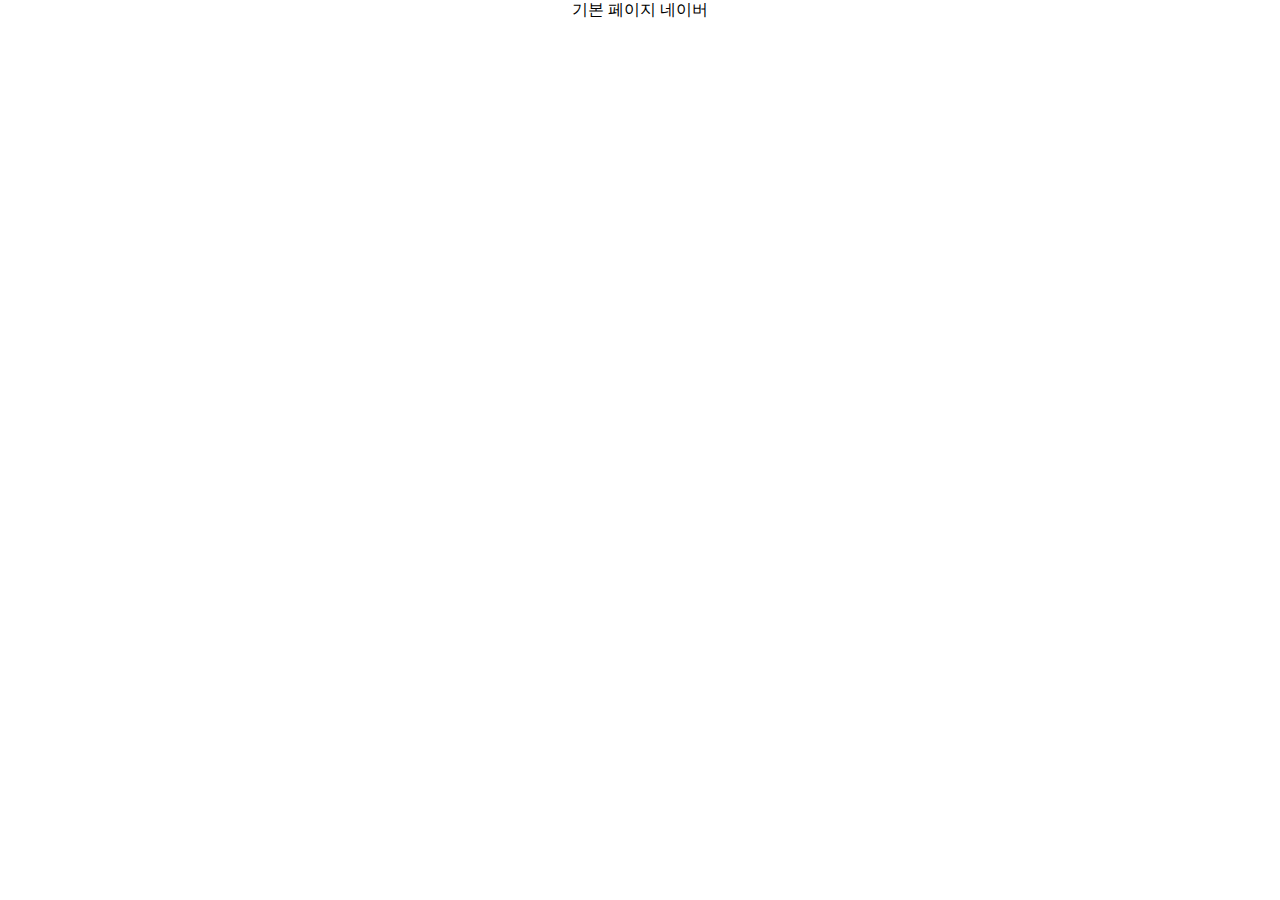
==== index.html @ 732659ac "직업완료" ====
<!DOCTYPE html>
<html lang="ko">
<head>
    <meta charset="UTF-8">
    <meta http-equiv="X-UA-Compatible" content="IE=edge">
    <meta name="viewport" content="width=device-width, initial-scale=1.0">
    <title>about me</title>
    <!-- 스타일 연결 위치 : 설명 부분(=주석) -->
    <link rel = "stylesheet" href="style.css">

</head>
<body>
    기본 페이지 네이버 
</body>
</html>
---- style.css ----
/*
h1{
    color:red


}

p{
    color: aqua /*글자 색상*/


/*선택자
1)태그 선택자 h1,p, body...
2)클래스 선택자 class. 이름
3)아이디 선택자 #이름
*/

/*body{
    background-color: beige; /* 배경 색상*/
*/

/*#top-icon{/*아이디 선택지*(전체적으로 바꾸겟다)/}

.top-icon{/*클래스 선택자 *(전체적으로 바꾸겟다)/}

h1{/*태그 선택자*(이름못바꾸고 내부만 바꾸겟다)/}

html {
    scroll-behavior: smooth;
}
/* 여백: 마진  

body{
    margin: 0;
    text-align: center; /*텍스트 정렬 (가로) 가운데
}
/* h1{ */
    /*font-size: 0;   폰트 0으로*/
    /* display: none; 표시 : 안함 */
/* } */
/*p{
    color:gray; /*글자(색상): 회색
    h2,h3,h4,h5,h6,p {/*h1부터 p까지 스타일을 적용하겠다.
    margin:  2rem 0;   /* 1rem 16픽셀 5는 80px

    }
  /*  
#moto{
    color:gray;
    font-size: 20px;
    background-color: aqua;
    padding: 2rem 0; /*(안)여백 : 기본값의 2배 (상하), 좌우 0

}
#moto:first-letter{
    background-color: rgb(39, 55, 70);
    font-size: 2.50rem;
    padding: .25rem;
    margin: .25rem;
}

/* {<p id = "moto">...</p> 적용할 스타일} 
.top-icon{
    width: 70px; /* web :px  세로는 자동 조정 vs 실행상활  mm 등 
}
.cover{ background-image: url("https://picsum.photos/seed/picsum/200/300");
   /* 사진의 위치를 cover의 중앙에 배치  
    background-position: center;
    /* 사진이 너무크거나 작아도 공간에 맞춤 *
    background-size: cover;
    height: 300px;
    line-height: 200px;
    color:white;
}

#moto{
    width: 520px;
    height: 100px;
    line-height: 100px;
    background-image: :url(ribone.png);
}
.dnone{
    display: none;

}
/* 표시안함  */

/*image :url ("이미지 출처");
-postion (enter); /*left.right .center */
/*-size: cover; /*알아사ㅓ 맞춤(늘리거나 줄임)*/
/*contain; /*이미자가 보여지게*/



* {
    margin: 0; /* 여백 : 없음 */
}
/* 선택자(=Selector) 
    0) 전체 선택자(=공용 선택자) : * 
    1) 태그 선택자 : h1, p, body,...
    2) 클래스 선택자 : .이름
    3) 아이디 선택자 : #이름
    4) 그룹 선택자 : 선택자1, 선택자2, ...(comma)
*/
html {
    scroll-behavior: smooth; /* 스크롤 : 부드럽게 이동 */
}
body {
    margin: 0; /* (바깥)여백 : 0 (=없음) */
    text-align: center; /* 텍스트-정렬: (가로) 가운데 */
}
h2,h3,h4,h5,h6,p { /* h1부터 p까지를 스타일 적용하겠다 */
    margin: 5rem 0;
}
#moto {
    width: 1000px;
    height: 173px;
    line-height: 150px;
    font-size:x-large;
    background-image: url("Greenribbon.png");
    margin: 0 auto; /* (바깥)여백 : 상하0, 좌우 알아서(계산) */
}
/*
#moto {    
    color:white; 
    font-size: 20px;
    background-color:rgb(95, 160, 125);
    padding: 2rem 0; 
}
#moto:first-letter {
    background-color:rgb(54, 92, 75);
    font-size: 2.50rem;
    padding: .25rem;
    margin: .25rem;
}
*/
.top-icon { /* 클래스 선택자 */
    width: 50px; /* 가로넓이 : 50픽셀로, 세로높이는 이미지 비율대로 알아서 조절 */
}
.cover {
    background-image: url("https://picsum.photos/id/17/1920/200");
    background-position: center; /* 사진의 위치를 cover의 중앙에 배치*/
    background-size: cover; /* 사진이 너무 크거나 작아도 공간에 맞춤 */
    height: 200px;
    line-height: 200px;
    color: white;
}
.d-none {
    display: none;
}
.profile{
    width: 300px;
    margin: 2rem 0; /*(바깥)여백:" 상하 기본값 2배수 ,좌우 0*/
}
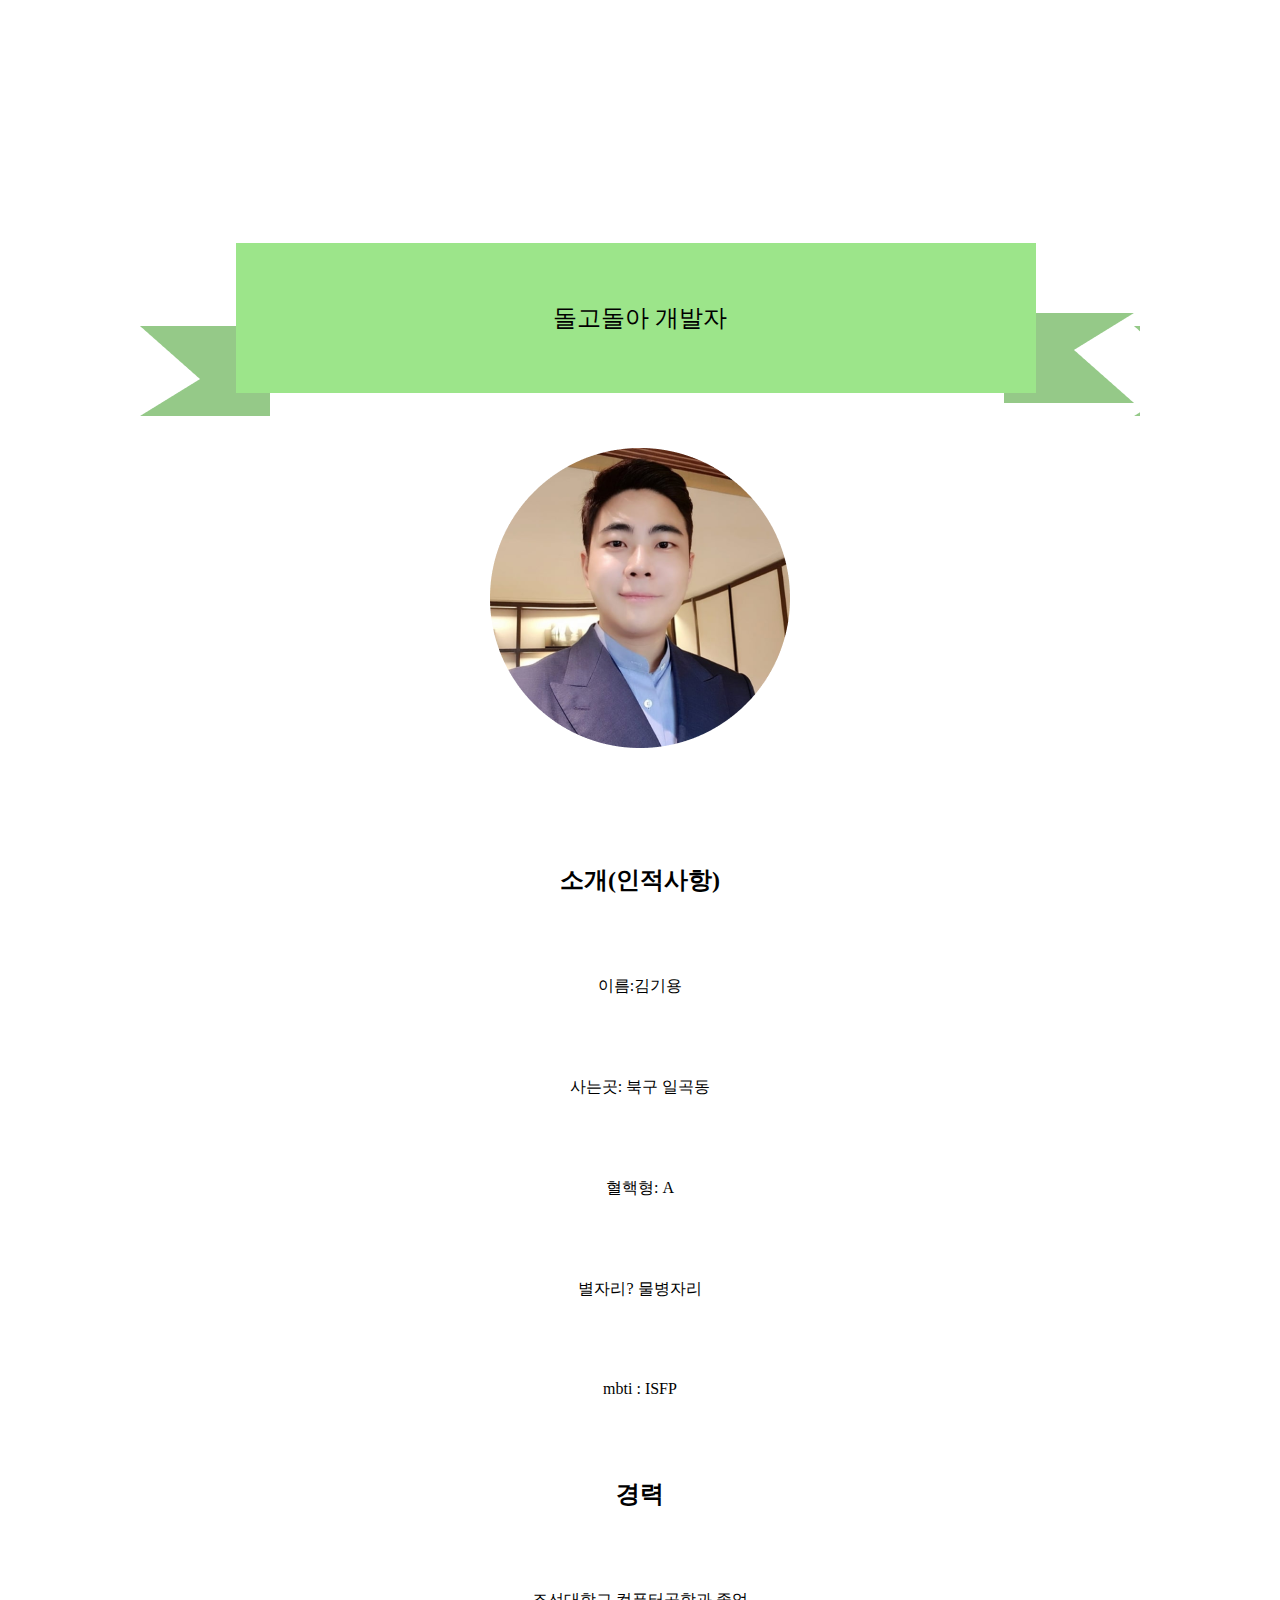
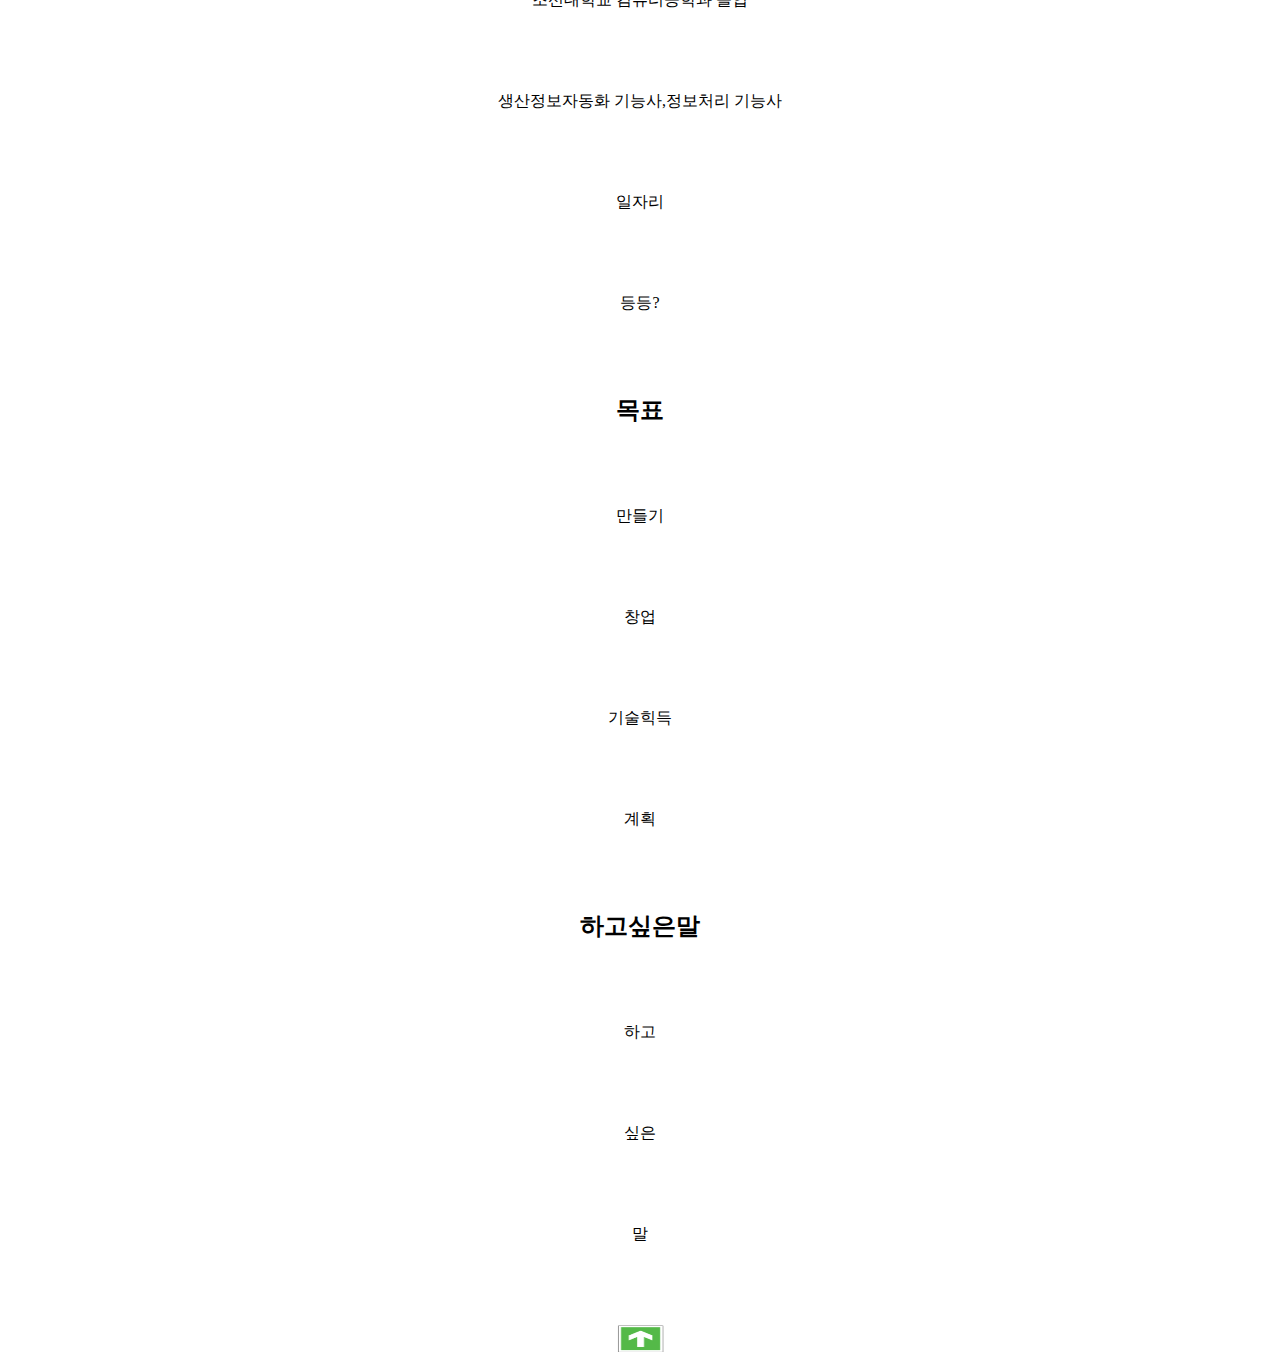
==== commit e9359b49: "exchange" ====
--- a/index.html
+++ b/index.html
@@ -1,15 +1,64 @@
 <!DOCTYPE html>
 <html lang="ko">
+
 <head>
+    <!-- 검색에 용의한 메타태그 정보 추가 -->
     <meta charset="UTF-8">
-    <meta http-equiv="X-UA-Compatible" content="IE=edge">
-    <meta name="viewport" content="width=device-width, initial-scale=1.0">
+    <meta http-equiv="X-UA-Compatible" 
+    content="IE=edage">
+    <meta name = "viewport"  content ="width=device-width, inital-scale =1.0"/>
+
+    
+    <!-- 검색에 용이한 메타태그 정보 추가 OG(오픈 그래픽) -->
+    <meta
+    property ="og:image"
+    content="cover.jpg"/>
+
+    <meta
+    property ="og:image" content="자바 웹엡 복귀 개발자 소개서"
+    />
     <title>about me</title>
-    <!-- 스타일 연결 위치 : 설명 부분(=주석) -->
-    <link rel = "stylesheet" href="style.css">
+    <link rel="stylesheet" href="style.css">
+</head>
 
-</head>
+
 <body>
-    기본 페이지 네이버 
+    <h1 class="cover"> 나는야 개발자 </h1>
+    <p id="moto">돌고돌아 개발자</p>
+    <h2 class="d-none">자기소개서</h2>
+    <!-- 어제 v2로 수정 -->
+    <!-- 사진을 넣는 명령어 img 태그 img는 끝나는 태그가없음 </img> 이거 없음"*.svg,*jpg,*png (프로필사진.jpg)"--<img src=https://picsum.photos/200/300  alt="프로필사진"> -->
+    <img src=pro.png class="profile" alt="프로필사진">
+    <!--문장을 표현한느 명령어 paragraph   <p>하고싶은 말이나 ,좌우명 도는 인생관 등</p> -->
+    <!-- h1 큰제목은 h6까지만있음-->
+    <h2>소개(인적사항)</h2>
+    <p>이름:김기용</p>
+    <p>사는곳: 북구 일곡동</p>
+    <p>혈핵형: A</p>
+    <p>별자리? 물병자리</p>
+    <p>mbti : ISFP</p>
+
+    <h2>경력</h2>
+    <p>조선대학교 컴퓨터공학과 졸업</p>
+    <p>생산정보자동화 기능사,정보처리 기능사</p>
+    <p>일자리</p>
+    <p>등등?</p>
+
+    <h2>목표</h2>
+    <p>만들기</p>
+    <p>창업</p>
+    <p>기술힉득</p>
+    <p>계획</p>
+
+    <h2>하고싶은말</h2>
+    <p>하고</p>
+    <p>싶은</p>
+    <p>말</p>
+
+    <!-- <img src="" alt="">  앞에는 파일 alt는 부가 설명 img같은건  명령 빨간 속성 파랑 값 나중에 class 명령어로 가능-->
+    <a href="#"><img src="top.png" width="50" height="30" alt="위로"> </a>
+
+    <!-- 클릭하면 가장 위로 올라갈 무엇인가를 추가 a태그 -->
 </body>
-</html>+
+</html>
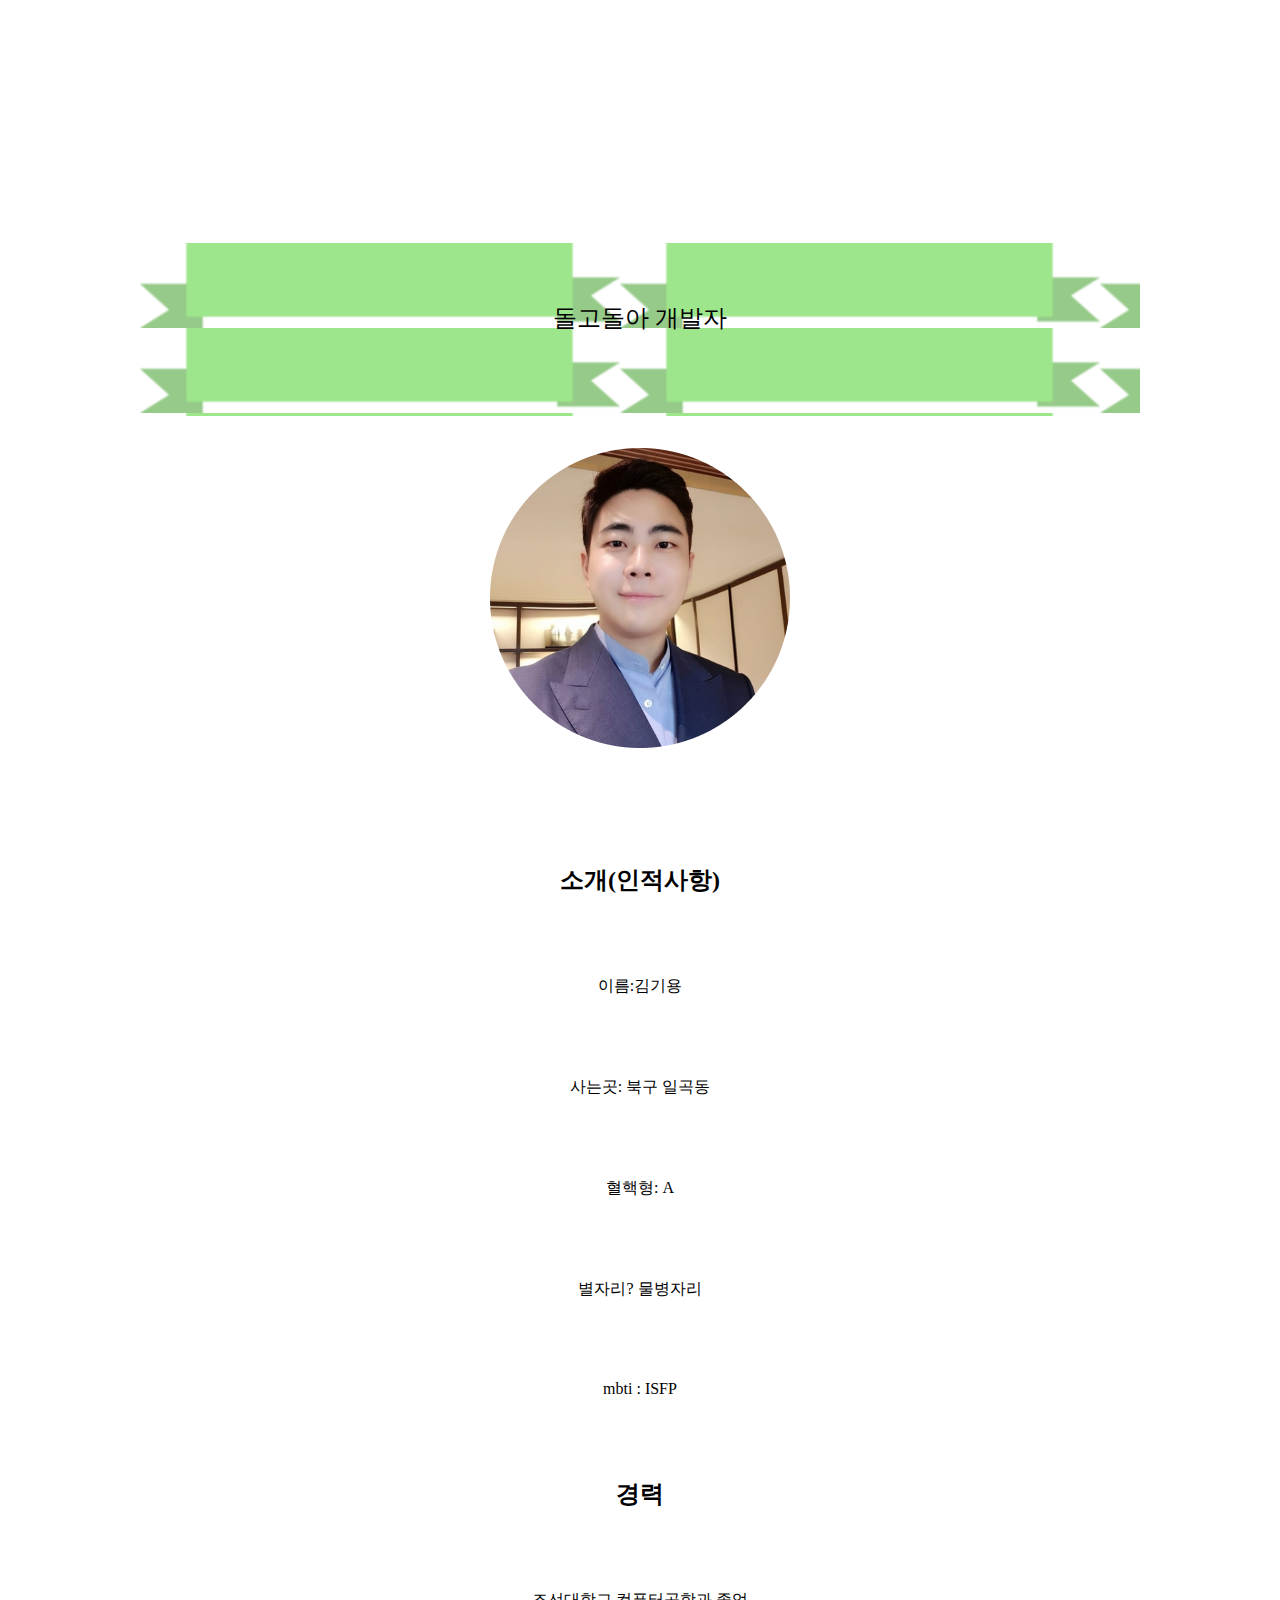
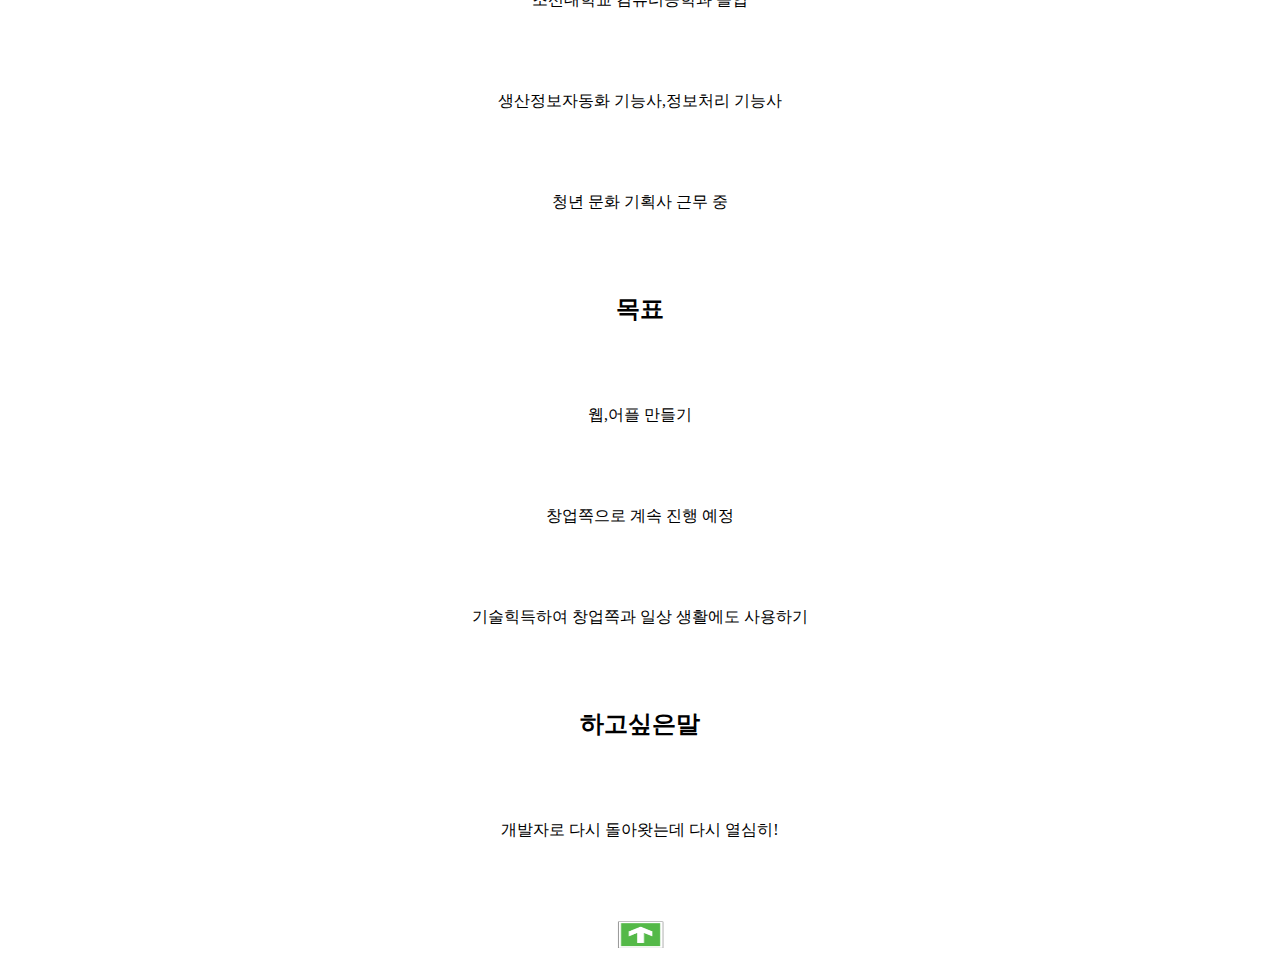
==== commit 164d4810: "인덱스 내용 변경" ====
--- a/index.html
+++ b/index.html
@@ -17,7 +17,12 @@
     <meta
     property ="og:image" content="자바 웹엡 복귀 개발자 소개서"
     />
+<!--  favicon 즐겨 찾기에 이미지 정보까지 넣어주는것 (사진 까지 들어감 즐겨찾기 아이콘 느낌) -->
+
+    <link rel="shortcut icon" href ="favicon.png">
+    
     <title>about me</title>
+
     <link rel="stylesheet" href="style.css">
 </head>
 
@@ -41,19 +46,17 @@
     <h2>경력</h2>
     <p>조선대학교 컴퓨터공학과 졸업</p>
     <p>생산정보자동화 기능사,정보처리 기능사</p>
-    <p>일자리</p>
-    <p>등등?</p>
+    <p>청년 문화 기획사 근무 중</p>
+
 
     <h2>목표</h2>
-    <p>만들기</p>
-    <p>창업</p>
-    <p>기술힉득</p>
-    <p>계획</p>
+    <p>웹,어플 만들기</p>
+    <p>창업쪽으로 계속 진행 예정</p>
+    <p>기술힉득하여 창업쪽과 일상 생활에도 사용하기</p>
+    
 
     <h2>하고싶은말</h2>
-    <p>하고</p>
-    <p>싶은</p>
-    <p>말</p>
+    <p>개발자로 다시 돌아왓는데 다시 열심히!</p>
 
     <!-- <img src="" alt="">  앞에는 파일 alt는 부가 설명 img같은건  명령 빨간 속성 파랑 값 나중에 class 명령어로 가능-->
     <a href="#"><img src="top.png" width="50" height="30" alt="위로"> </a>
--- a/style.css
+++ b/style.css
@@ -152,4 +152,16 @@
 .profile{
     width: 300px;
     margin: 2rem 0; /*(바깥)여백:" 상하 기본값 2배수 ,좌우 0*/
+}
+
+/* 미디어 쿼리 (반응형) */
+@media screen and (max-width: 480px)  /*미디어 가로 크기가 480일 때 */
+{
+
+    #moto {
+        width: 520px; /*#moto를 ()px만큼으로 스타일로 */
+        background-size: cover; /*배경이미지 크기 (모토사이즈에 맞게) 알맞게 조정*/
+        line-height:80px;
+        height: 90px;
+    }   
 }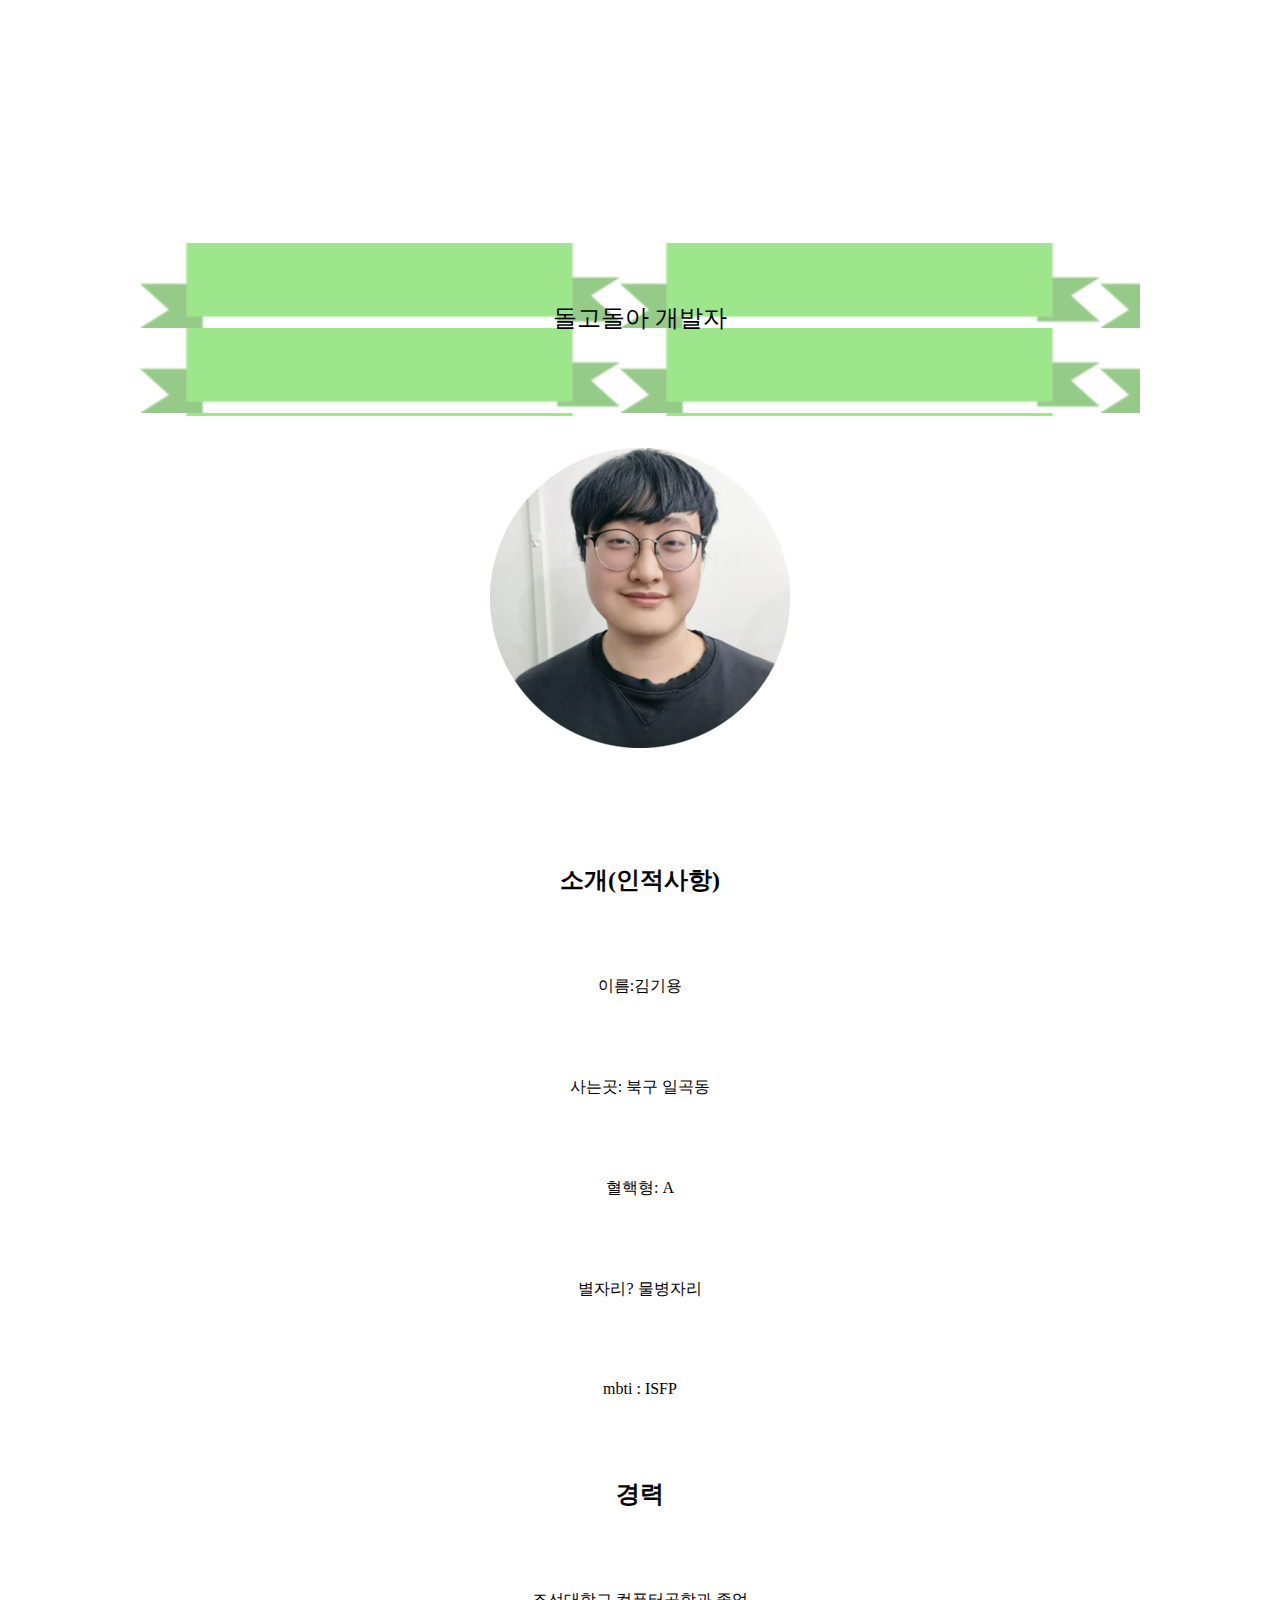
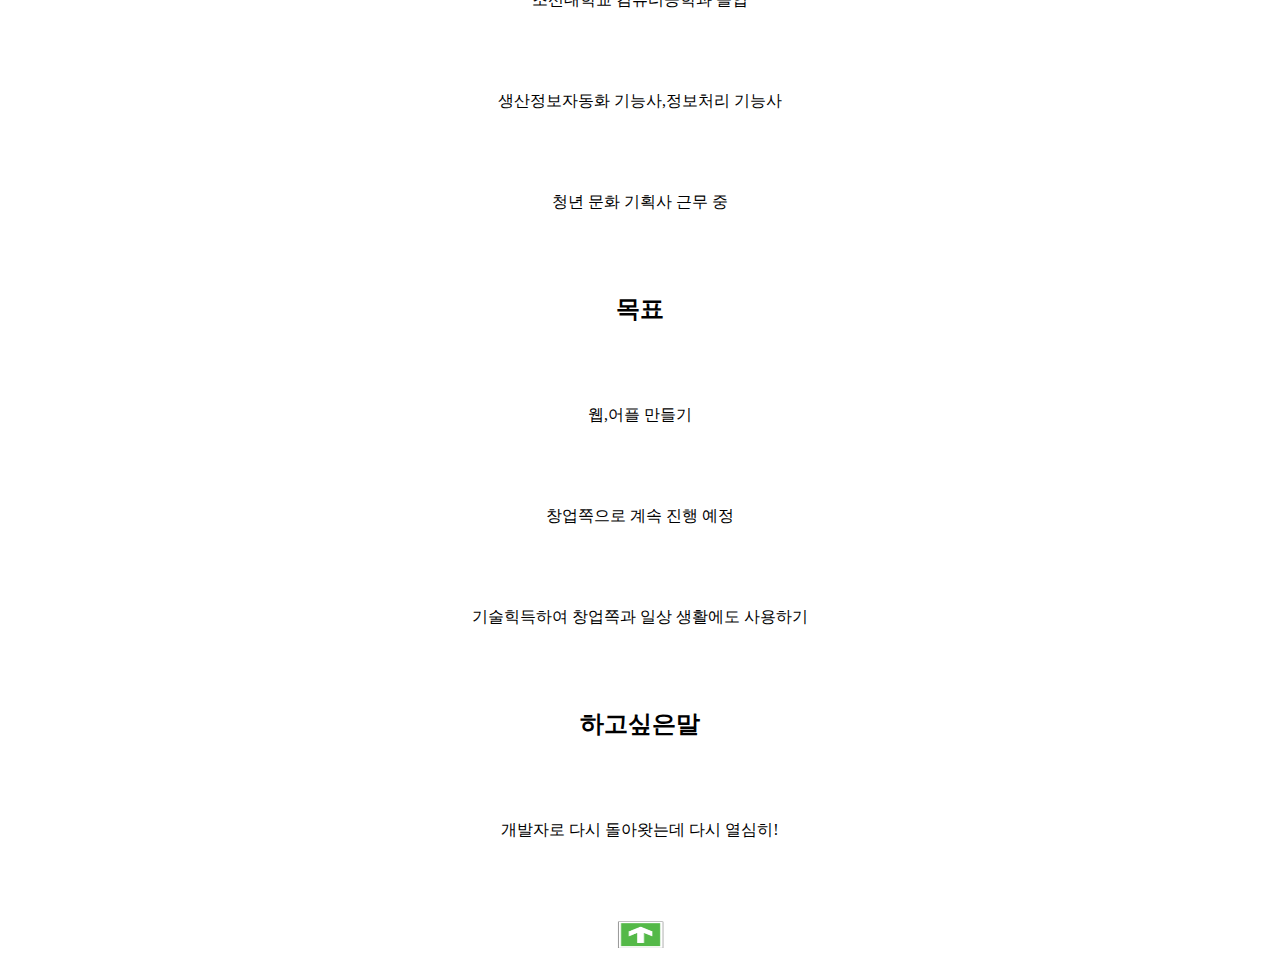
==== commit d798418e: "2일 최종 변경" ====
--- a/index.html
+++ b/index.html
@@ -12,18 +12,18 @@
     <!-- 검색에 용이한 메타태그 정보 추가 OG(오픈 그래픽) -->
     <meta
     property ="og:image"
-    content="cover.jpg"/>
+    content="image/cover.jpg"/>
 
     <meta
     property ="og:image" content="자바 웹엡 복귀 개발자 소개서"
     />
 <!--  favicon 즐겨 찾기에 이미지 정보까지 넣어주는것 (사진 까지 들어감 즐겨찾기 아이콘 느낌) -->
 
-    <link rel="shortcut icon" href ="favicon.png">
+    <link rel="shortcut icon" href ="image/favicon.png">
     
-    <title>about me</title>
+    <title>김기용</title>
 
-    <link rel="stylesheet" href="style.css">
+    <link rel="stylesheet" href="css/style.css">
 </head>
 
 
@@ -33,7 +33,7 @@
     <h2 class="d-none">자기소개서</h2>
     <!-- 어제 v2로 수정 -->
     <!-- 사진을 넣는 명령어 img 태그 img는 끝나는 태그가없음 </img> 이거 없음"*.svg,*jpg,*png (프로필사진.jpg)"--<img src=https://picsum.photos/200/300  alt="프로필사진"> -->
-    <img src=pro.png class="profile" alt="프로필사진">
+    <img src=image/pro.png class="profile" alt="프로필사진">
     <!--문장을 표현한느 명령어 paragraph   <p>하고싶은 말이나 ,좌우명 도는 인생관 등</p> -->
     <!-- h1 큰제목은 h6까지만있음-->
     <h2>소개(인적사항)</h2>
@@ -59,7 +59,8 @@
     <p>개발자로 다시 돌아왓는데 다시 열심히!</p>
 
     <!-- <img src="" alt="">  앞에는 파일 alt는 부가 설명 img같은건  명령 빨간 속성 파랑 값 나중에 class 명령어로 가능-->
-    <a href="#"><img src="top.png" width="50" height="30" alt="위로"> </a>
+    <a href="#"><img src="image/top.png" width="50" height="30" alt="위로"> </a>
+    <script src="js/main.js" ></script>
 
     <!-- 클릭하면 가장 위로 올라갈 무엇인가를 추가 a태그 -->
 </body>
--- a/css/style.css
+++ b/css/style.css
@@ -0,0 +1,169 @@
+
+/*
+h1{
+    color:red
+
+
+}
+
+p{
+    color: aqua /*글자 색상*/
+
+
+/*선택자
+1)태그 선택자 h1,p, body...
+2)클래스 선택자 class. 이름
+3)아이디 선택자 #이름
+*/
+
+/*body{
+    background-color: beige; /* 배경 색상*/
+*/
+
+/*#top-icon{/*아이디 선택지*(전체적으로 바꾸겟다)/}
+
+.top-icon{/*클래스 선택자 *(전체적으로 바꾸겟다)/}
+
+h1{/*태그 선택자*(이름못바꾸고 내부만 바꾸겟다)/}
+
+html {
+    scroll-behavior: smooth;
+}
+/* 여백: 마진  
+
+body{
+    margin: 0;
+    text-align: center; /*텍스트 정렬 (가로) 가운데
+}
+/* h1{ */
+    /*font-size: 0;   폰트 0으로*/
+    /* display: none; 표시 : 안함 */
+/* } */
+/*p{
+    color:gray; /*글자(색상): 회색
+    h2,h3,h4,h5,h6,p {/*h1부터 p까지 스타일을 적용하겠다.
+    margin:  2rem 0;   /* 1rem 16픽셀 5는 80px
+
+    }
+  /*  
+#moto{
+    color:gray;
+    font-size: 20px;
+    background-color: aqua;
+    padding: 2rem 0; /*(안)여백 : 기본값의 2배 (상하), 좌우 0
+
+}
+#moto:first-letter{
+    background-color: rgb(39, 55, 70);
+    font-size: 2.50rem;
+    padding: .25rem;
+    margin: .25rem;
+}
+
+/* {<p id = "moto">...</p> 적용할 스타일} 
+.top-icon{
+    width: 70px; /* web :px  세로는 자동 조정 vs 실행상활  mm 등 
+}
+.cover{ background-image: url("https://picsum.photos/seed/picsum/200/300");
+   /* 사진의 위치를 cover의 중앙에 배치  
+    background-position: center;
+    /* 사진이 너무크거나 작아도 공간에 맞춤 *
+    background-size: cover;
+    height: 300px;
+    line-height: 200px;
+    color:white;
+}
+
+#moto{
+    width: 520px;
+    height: 100px;
+    line-height: 100px;
+    background-image: :url(ribone.png);
+}
+.dnone{
+    display: none;
+
+}
+/* 표시안함  */
+
+/*image :url ("이미지 출처");
+-postion (enter); /*left.right .center */
+/*-size: cover; /*알아사ㅓ 맞춤(늘리거나 줄임)*/
+/*contain; /*이미자가 보여지게*/
+
+
+
+* {
+    margin: 0; /* 여백 : 없음 */
+}
+/* 선택자(=Selector) 
+    0) 전체 선택자(=공용 선택자) : * 
+    1) 태그 선택자 : h1, p, body,...
+    2) 클래스 선택자 : .이름
+    3) 아이디 선택자 : #이름
+    4) 그룹 선택자 : 선택자1, 선택자2, ...(comma)
+*/
+html {
+    scroll-behavior: smooth; /* 스크롤 : 부드럽게 이동 */
+}
+body {
+    margin: 0; /* (바깥)여백 : 0 (=없음) */
+    text-align: center; /* 텍스트-정렬: (가로) 가운데 */
+}
+h2,h3,h4,h5,h6,p { /* h1부터 p까지를 스타일 적용하겠다 */
+    margin: 5rem 0;
+}
+#moto {
+    width: 1000px;
+    height: 173px;
+    line-height: 150px;
+    font-size:x-large;
+    background-image: url("../image/Greenribbon.png");
+    margin: 0 auto; /* (바깥)여백 : 상하0, 좌우 알아서(계산) */
+}
+/*
+#moto {    
+    color:white; 
+    font-size: 20px;
+    background-color:rgb(95, 160, 125);
+    padding: 2rem 0; 
+}
+#moto:first-letter {
+    background-color:rgb(54, 92, 75);
+    font-size: 2.50rem;
+    padding: .25rem;
+    margin: .25rem;
+}
+*/
+.top-icon { /* 클래스 선택자 */
+    width: 50px; /* 가로넓이 : 50픽셀로, 세로높이는 이미지 비율대로 알아서 조절 */
+}
+.cover {
+    background-image: url("https://picsum.photos/id/17/1920/200");
+    background-position: center; /* 사진의 위치를 cover의 중앙에 배치*/
+    background-size: cover; /* 사진이 너무 크거나 작아도 공간에 맞춤 */
+    height: 200px;
+    line-height: 200px;
+    color: white;
+}
+.d-none {
+    display: none;
+}
+.profile{
+    width: 300px;
+    margin: 2rem 0; /*(바깥)여백:" 상하 기본값 2배수 ,좌우 0*/
+}
+
+/* 미디어 쿼리 (반응형) */
+@media screen and (max-width: 480px)  /*미디어 가로 크기가 480일 때 */
+{
+
+    #moto {
+        width: 75%; /*#moto를 ()px만큼으로 스타일로 */
+        background-size: contain; /*배경이미지 크기 (모토사이즈에 맞게) 알맞게 조정*/
+        background-repeat: no-repeat;
+        line-height:46px;
+        height: 66px;
+        font-size: 0.925rem;
+    }   
+}